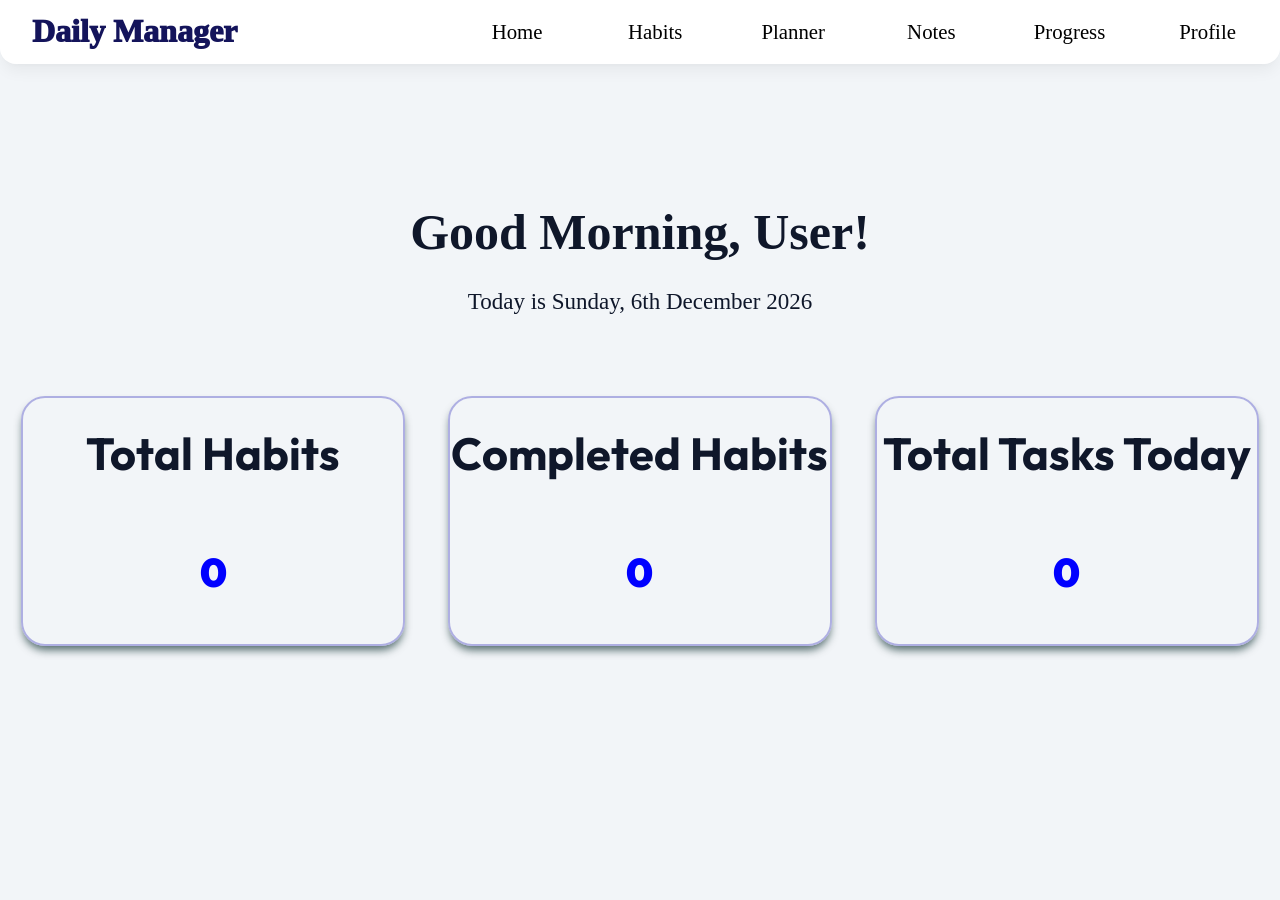
==== Frontend/index.html @ 6f6bdfd6 "changes" ====
<!DOCTYPE html>
<html lang="en">
<head>
    <meta charset="UTF-8">
    <meta name="viewport" content="width=device-width, initial-scale=1.0">
    <title>Self.com</title>
    <link rel="stylesheet" href="Css/index.css">
    <script src="JavaScript/index.js"></script>
    <link rel="stylesheet" href="Css/style.css">

</head>
<body>
    <header>
        <div class="nav-logo">
            <span>Daily Manager</span>
        </div>
        <div class="nav-list">
            <ul>
                <li class="nav-link"><a href="index.html">Home</a></li>
                <li class="nav-link"><a href="habit.html">Habits</a></li>
                <li class="nav-link"><a href="planner.html">Planner</a></li>
                <li class="nav-link"><a href="note.html">Notes</a></li>
                <li class="nav-link"><a href="progress.html">Progress</a></li>
                <li class="nav-link"><a href="profile.html">Profile</a></li>
            </ul>
        </div>
    </header>

    <!-- for the greeting bar -->

    <div class="real">
        <h1 id="greeting"></h1>
        <p id="date"></p>
    </div>

    <!-- status bar code -->
    
    <div class="status-bar">
        <div class="total">
            <h2>Total Habits</h2>
            <p id="total-habits">0</p>

        </div>
        
        <div class="total">
            <h2>Completed Habits</h2>
            <p id="completed-habits">0</p>

        </div>
        
        <div class="total">
            <h2>Total Tasks Today</h2>
            <p id="total-task">0</p>

        </div>
    </div>
    
    
</body>
</html>
---- Frontend/Css/index.css ----
.real{
    margin-top: 12rem;
    width: 100%;
    height: auto;    
}

.real h1, p{
    width: 100%;
    margin: 0 auto;
    text-align: center;
}

.real h1{
    font-size: 50px;
    font-family: 'Monotype Corsiva';
}

.real p{
    margin-top: 12px;
    font-size: 23px;
    font-family: 'Monotype Corsiva';
}


/* Status bar css */

.status-bar{
    width: 100%;
    height: 300px;
    margin-top: 50px;
    display: flex;
}

.total{
    width: 30%;
    height: 250px;
    border: 2px solid #9696dbba;
    justify-content: center;
    margin: auto auto;
    border-radius: 1.5rem;
    box-shadow: 0 6px 8px -2px #012525ab;
}

.total h2{
    font-size: 45px;
    text-align: center;
    margin-top: 20px;
}

.total p{
    font-size: 40px;
    color: blue;
    font-weight: 1000;
    margin-top: 50px;
}
---- Frontend/Css/style.css ----
@import url('https://fonts.googleapis.com/css2?family=Outfit:wght@300;400;500;600;700&display=swap');

:root {
    /* Define primary colors and theme variables */
    --primary: #6366f1;
    --primary-hover: #4f46e5;
    --secondary: #8b5cf6;
    --bg-color: #f2f5f8;
    --text-color: #0f172a;
    --text-muted: #64748b;
    --card-bg: #ffffff;
    --card-shadow: 0 10px 15px -3px rgba(0, 0, 0, 0.05), 0 4px 6px -2px rgba(0, 0, 0, 0.025);
    --border-color: #e2e8f0;
    --success: #10b981;
    --danger: #ef4444;
    --radius: 12px;
    --transition: 0.3s ease;
}

* {
    margin: 0;
    padding: 0;
    box-sizing: border-box;
}

body {
    font-family: 'Outfit', sans-serif;
    background-color: var(--bg-color);
    color: var(--text-color);
    line-height: 1.6;
    display: flex;
    flex-direction: column;
    min-height: 100vh;
}

/* Navbar Styling */
.navbar {
    background: var(--card-bg);
    padding: 1rem 2rem;
    display: flex;
    justify-content: space-between;
    align-items: center;
    box-shadow: 0 4px 6px -1px rgba(0, 0, 0, 0.05);
    position: sticky;
    top: 0;
    z-index: 100;
}

.navbar .logo {
    font-size: 1.5rem;
    font-weight: 700;
    background: linear-gradient(135deg, var(--primary), var(--secondary));
    -webkit-background-clip: text;
    background-clip: text;
    -webkit-text-fill-color: transparent;
    color: transparent;
}

.nav-links {
    list-style: none;
    display: flex;
    gap: 1.5rem;
}

.nav-links a {
    text-decoration: none;
    color: var(--text-muted);
    font-weight: 500;
    transition: var(--transition);
    padding: 0.5rem 0.8rem;
    border-radius: 8px;
}

.nav-links a:hover,
.nav-links a.active {
    color: var(--primary);
    background-color: #e0e7ff;
}

/* Main Layout */
.container {
    flex: 1;
    width: 100%;
    max-width: 1000px;
    margin: 2rem auto;
    padding: 0 1.5rem;
}

/* Page Header */
.page-header {
    margin-bottom: 2rem;
    text-align: center;
}

.page-header h1 {
    font-size: 2.5rem;
    margin-bottom: 0.5rem;
    color: var(--text-color);
}

.page-header p {
    color: var(--text-muted);
    font-size: 1.1rem;
}

/* Card Styling */
.card {
    background: var(--card-bg);
    border-radius: var(--radius);
    padding: 1.5rem;
    box-shadow: var(--card-shadow);
    transition: var(--transition);
    border: 1px solid var(--border-color);
}

.card:hover {
    transform: translateY(-5px);
    box-shadow: 0 20px 25px -5px rgba(0, 0, 0, 0.1), 0 10px 10px -5px rgba(0, 0, 0, 0.04);
}

/* Global Forms & Inputs */
.input-group {
    display: flex;
    gap: 1rem;
    margin-bottom: 2rem;
    flex-wrap: wrap;
}

input[type="text"],
input[type="time"],
textarea {
    flex: 1;
    padding: 0.8rem 1rem;
    border: 2px solid var(--border-color);
    border-radius: 8px;
    font-family: inherit;
    font-size: 1rem;
    transition: var(--transition);
    outline: none;
}

input[type="text"]:focus,
input[type="time"]:focus,
textarea:focus {
    border-color: var(--primary);
    box-shadow: 0 0 0 3px rgba(99, 102, 241, 0.2);
}

button {
    background: linear-gradient(135deg, var(--primary), var(--secondary));
    color: white;
    border: none;
    padding: 0.8rem 1.5rem;
    border-radius: 8px;
    font-family: inherit;
    font-size: 1rem;
    font-weight: 600;
    cursor: pointer;
    transition: var(--transition);
}

button:hover {
    transform: translateY(-2px);
    box-shadow: 0 4px 12px rgba(99, 102, 241, 0.4);
}

button.danger {
    background: var(--danger);
}

button.danger:hover {
    box-shadow: 0 4px 12px rgba(239, 68, 68, 0.4);
}

/* Global Simple animations */
@keyframes fadeIn {
    from { opacity: 0; transform: translateY(10px); }
    to { opacity: 1; transform: translateY(0); }
}

.fade-in {
    animation: fadeIn 0.5s ease forwards;
}


/* navbar css */



header{
    width: 100%;
    height: 4rem;
    display: flex;
    position: fixed;
    box-shadow: var(--card-shadow);
    background-color: #ffffff;
    border-bottom-left-radius: 1rem;
    border-bottom-right-radius: 1rem;
    
}

.nav-logo{
    width: 35%;
    height: 4rem;
    display: flex;
}
.nav-logo span{
    font-family: 'Brush Script MT';
    color: #14145b;
    font-size: 2rem;
    margin: auto 2rem;
    font-weight: 1000;
}

.nav-list{
    width: 65%;
    height: 4rem;
}

.nav-list ul{
    text-decoration: none;
    height: 4rem;
    width: 100%;
    display: flex;
}

.nav-link{
    text-decoration: none;
    width: 16.6%;
    height: 4rem;
    display: flex;
    justify-content: center;
}

.nav-list a{
    text-decoration: none;
    justify-content: center; 
    font-size: 1.3rem;   
    margin: auto 0;
    padding: 5px 2rem;
    border-radius: 1rem;
    color: black;
    font-family: 'Bookman Old Style';
}

.nav-link a:hover{
    background-color: #9cbbe691;
    color: #0d0dfc;
}
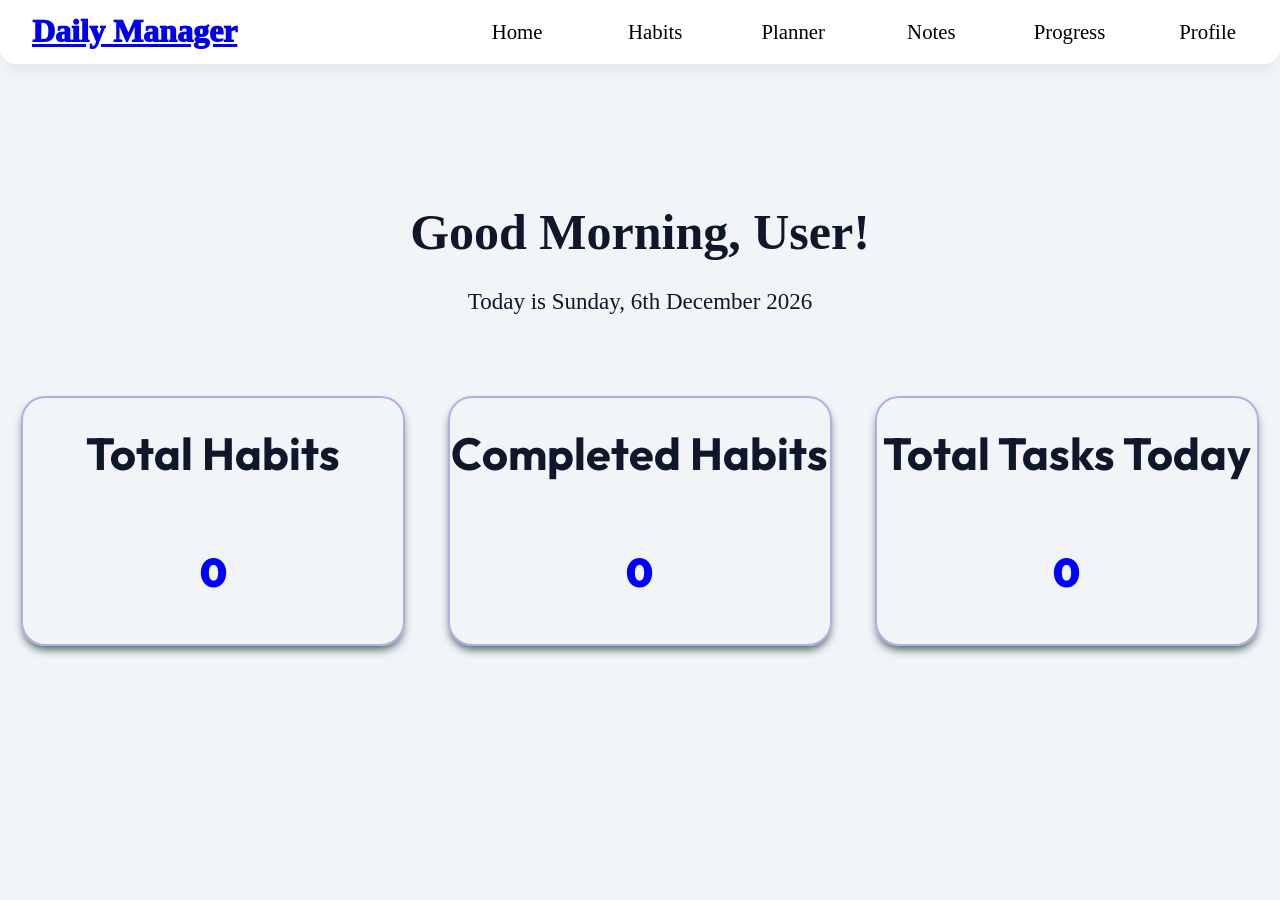
==== commit ed641e86: "next" ====
--- a/Frontend/index.html
+++ b/Frontend/index.html
@@ -5,14 +5,14 @@
     <meta name="viewport" content="width=device-width, initial-scale=1.0">
     <title>Self.com</title>
     <link rel="stylesheet" href="Css/index.css">
-    <script src="JavaScript/index.js"></script>
+    <script src="JavaScript/index.js" defer></script>
     <link rel="stylesheet" href="Css/style.css">
 
 </head>
 <body>
     <header>
         <div class="nav-logo">
-            <span>Daily Manager</span>
+            <span><a href="index.html">Daily Manager</a></span>
         </div>
         <div class="nav-list">
             <ul>
--- a/Frontend/Css/style.css
+++ b/Frontend/Css/style.css
@@ -210,6 +210,7 @@
     font-size: 2rem;
     margin: auto 2rem;
     font-weight: 1000;
+    cursor: pointer;
 }
 
 .nav-list{
@@ -248,3 +249,7 @@
     color: #0d0dfc;
 }
 
+li{
+    text-decoration: none !important;
+    
+}
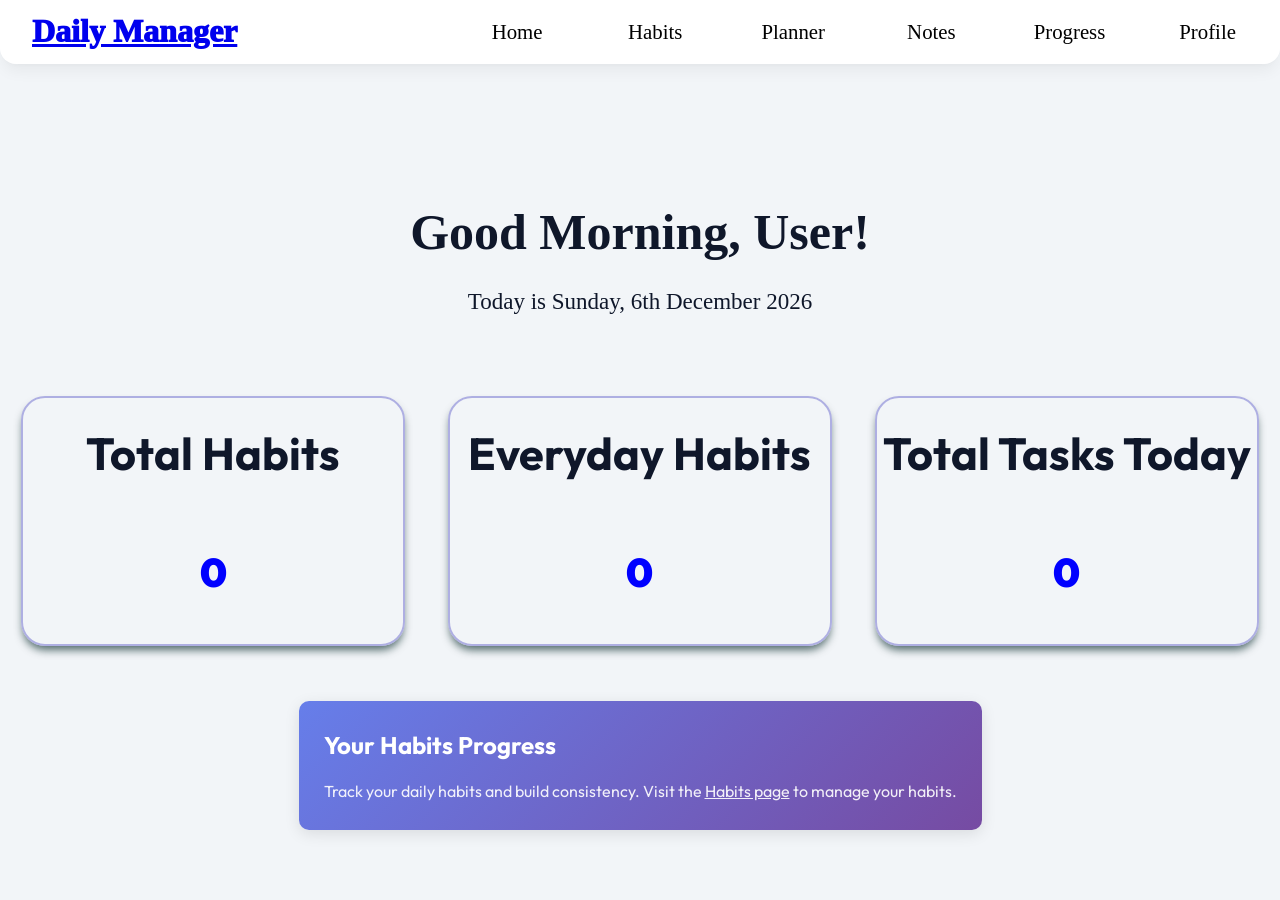
==== commit 73073756: "changes" ====
--- a/Frontend/index.html
+++ b/Frontend/index.html
@@ -38,14 +38,12 @@
     <div class="status-bar">
         <div class="total">
             <h2>Total Habits</h2>
-            <p id="total-habits">0</p>
-
+            <p id="total-habit">0</p>
         </div>
         
         <div class="total">
-            <h2>Completed Habits</h2>
-            <p id="completed-habits">0</p>
-
+            <h2>Everyday Habits</h2>
+            <p id="completed-habit">0</p>
         </div>
         
         <div class="total">
@@ -54,7 +52,14 @@
 
         </div>
     </div>
-    
+
+    <!-- Habits Summary Section -->
+    <section class="habits-summary-section" style="margin: 30px auto; max-width: 1200px; padding: 0 20px;">
+        <div style="background: linear-gradient(135deg, #667eea 0%, #764ba2 100%); color: white; padding: 25px; border-radius: 10px; box-shadow: 0 4px 15px rgba(0,0,0,0.1);">
+            <h2 style="margin: 0 0 15px 0;">Your Habits Progress</h2>
+            <p style="margin: 0; opacity: 0.9;">Track your daily habits and build consistency. Visit the <a href="habit.html" style="color: #fff; text-decoration: underline;">Habits page</a> to manage your habits.</p>
+        </div>
+    </section>
     
 </body>
 </html>
--- a/Frontend/Css/style.css
+++ b/Frontend/Css/style.css
@@ -96,6 +96,7 @@
     font-size: 2.5rem;
     margin-bottom: 0.5rem;
     color: var(--text-color);
+    
 }
 
 .page-header p {
